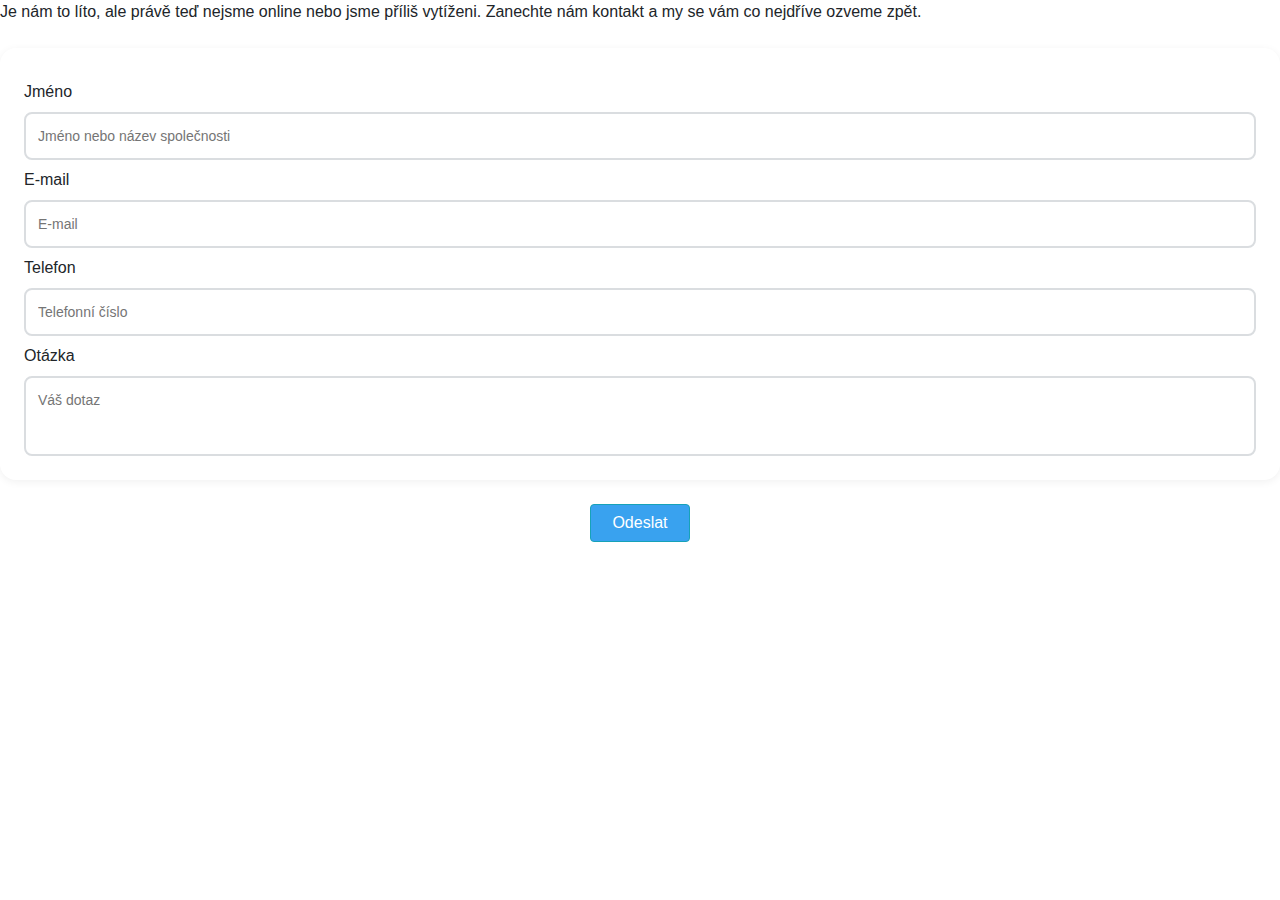
==== eCare.html @ 3c71b436 "Rename index_3.html to eCare.html" ====
<!DOCTYPE html>
<html>
  <head>
    <meta charset="UTF-8">
    <link rel='stylesheet prefetch' href='https://cdnjs.cloudflare.com/ajax/libs/twitter-bootstrap/4.0.0-beta/css/bootstrap.min.css'>
    <link rel="stylesheet" href="css/style.css">
    <style type="text/css">
      html, body {
          background-color: transparent;
        }        
      .whiteBox {
        flex: 1;
        display: flex;
        flex-direction: column;
        box-sizing: border-box;
        justify-content: center;
        background-color: #fff;
        box-shadow: 0 2px 8px 0 rgba(0,0,0,0.06);
        border-radius: 16px;
        margin-top: 24px;
        margin-bottom: 24px;
        padding: 24px;
      }        
      .customInput, .customTextArea {
        height: 48px;
        color: #304558;
        font-size: 14px;
        padding: 12px;
        border-radius: 8px;
        border:  2px solid #DADDE0;
        outline: none;
        box-sizing: border-box;
        transition: border 0.2s ease;
      }
      .customTextArea:focus, .customInput:focus{
        border: 2px solid #30A1F2
      }
      .customTextArea {
        flex-grow: 1;
        height: 80px;
        overflow: auto;
        resize: none;
      }        
      .customLabel {
        margin: 8px 0
      }
      .customText {
        text-align: center;
        margin: 24px 16px 16px;
      }             
      .btn[type="submit"] {
        width: 100px;
        margin: auto;
        background-color: #39A2EF; 
        color: white; /* Barva textu tlačítka */
      }
    </style>
  </head>

  <body>
    <div class=customText">
      Je nám to líto, ale právě teď nejsme online nebo jsme příliš vytíženi. Zanechte nám kontakt a my se vám co nejdříve ozveme zpět.
    </div>
    <form id="custom_form">
      <div class="whiteBox">
        <label class="customLabel" for="name">Jméno</label>
          <input required class="customInput" id="name" placeholder="Jméno nebo název společnosti"></input>
        <label class="customLabel" for="email">E-mail</label>
          <input required class="customInput" id="email" placeholder="E-mail" type="email"></input>
        <label class="customLabel" for="phone">Telefon</label>
          <input required class="customInput" id="phone" placeholder="Telefonní číslo"></input>
        <label class="customLabel" for="message">Otázka</label>
          <textarea required class="customTextArea" id="message" placeholder="Váš dotaz"></textarea>
      </div>
      <button class="btn btn-info btn-block" type="submit">Odeslat</button>
    </form>
    <script src='https://cdnjs.cloudflare.com/ajax/libs/jquery/3.2.1/jquery.min.js'></script>
    <script src='https://cdnjs.cloudflare.com/ajax/libs/popper.js/1.0.8/popper.min.js'></script>
    <script src='https://cdnjs.cloudflare.com/ajax/libs/twitter-bootstrap/4.0.0-beta/js/bootstrap.min.js'></script>
    <script type="text/javascript">
      const form = document.getElementById('custom_form');
      form.onsubmit = function (e) {
        e.preventDefault();
                            
          const contact = `email: ${document.getElementById('email').value}, phone: ${document.getElementById('phone').value}, name: ${document.getElementById('name').value}`;
          const message = document.getElementById('message').value;
          window.parent.postMessage({type: "OFFLINE_ACTION", contact, message}, "*");
      };
    </script>
  </body>
</html>
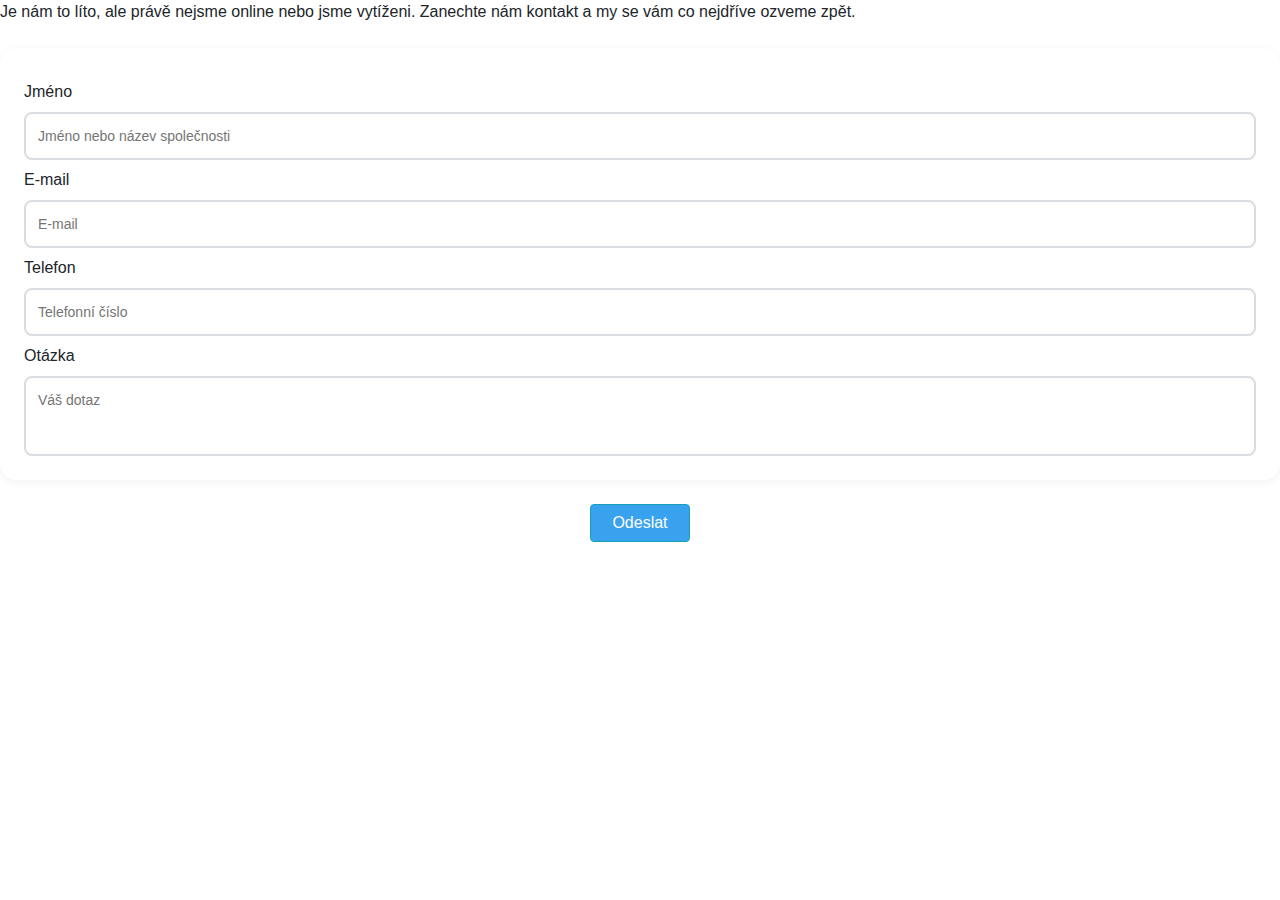
==== commit 592ac3e8: "Update eCare.html" ====
--- a/eCare.html
+++ b/eCare.html
@@ -59,7 +59,7 @@
 
   <body>
     <div class=customText">
-      Je nám to líto, ale právě teď nejsme online nebo jsme příliš vytíženi. Zanechte nám kontakt a my se vám co nejdříve ozveme zpět.
+      Je nám to líto, ale právě nejsme online nebo jsme vytíženi. Zanechte nám kontakt a my se vám co nejdříve ozveme zpět.
     </div>
     <form id="custom_form">
       <div class="whiteBox">
